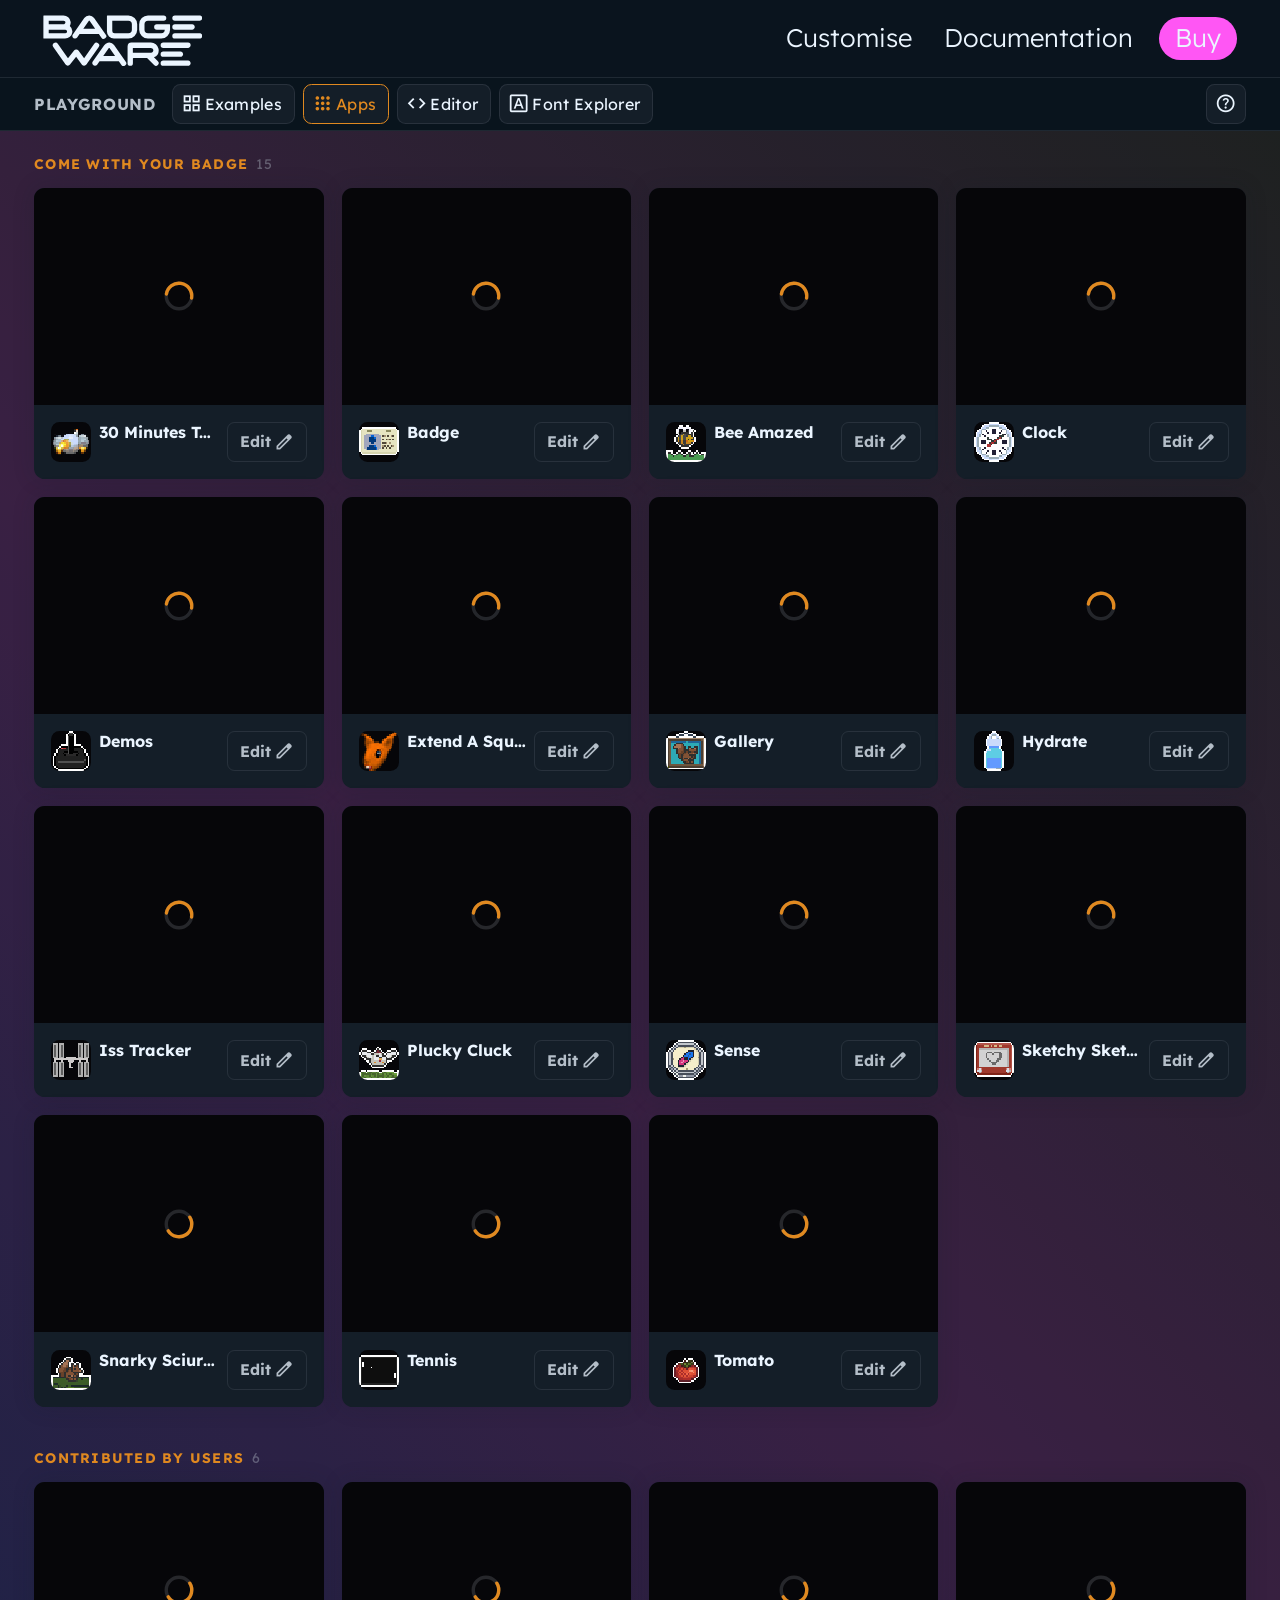
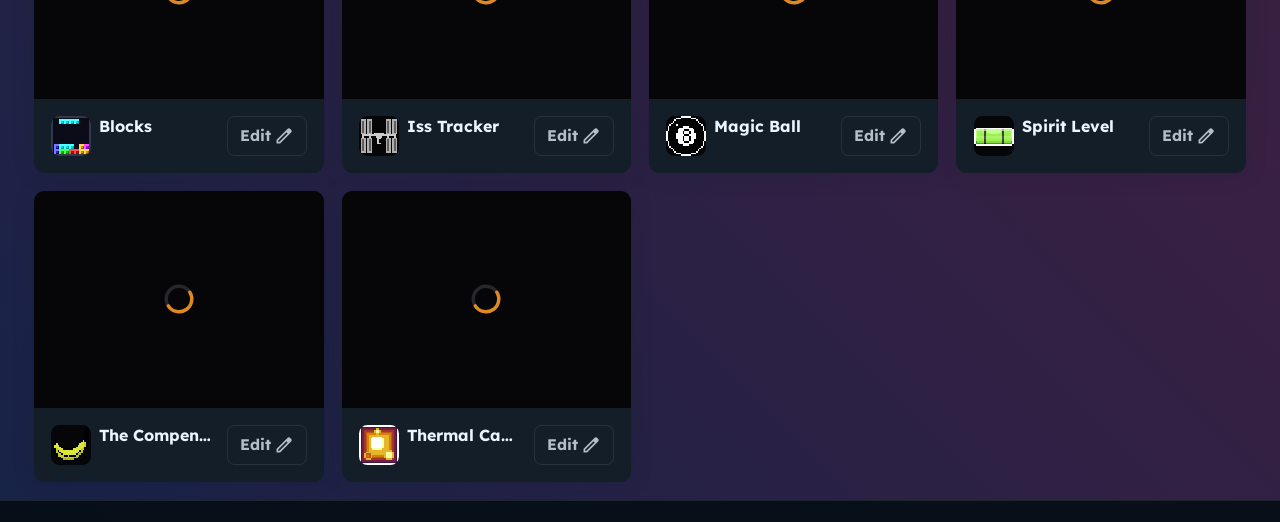
==== apps.html @ 6f02f3f1 "Integrate apps." ====
<!DOCTYPE html>
<html lang="en">
<head>
  <meta charset="utf-8">
  <meta name="viewport" content="width=device-width, initial-scale=1, viewport-fit=cover">
  <meta name="apple-mobile-web-app-capable" content="yes">
  <meta name="mobile-web-app-capable" content="yes">
  <meta name="apple-mobile-web-app-status-bar-style" content="black-translucent">
  <meta name="apple-mobile-web-app-title" content="Badgeware">
  <meta name="theme-color" content="#0a141e">
  <link rel="manifest" href="manifest.json">
  <link rel="icon" type="image/svg+xml" href="icons/favicon.svg">
  <link rel="icon" type="image/png" sizes="32x32" href="icons/favicon-32.png">
  <link rel="icon" type="image/png" sizes="16x16" href="icons/favicon-16.png">
  <link rel="apple-touch-icon" href="icons/icon-180.png">
  <title>Badgeware Apps</title>
  <link rel="preconnect" href="https://fonts.googleapis.com" crossorigin>
  <link rel="preconnect" href="https://fonts.gstatic.com" crossorigin>
  <link rel="stylesheet" href="https://fonts.googleapis.com/css2?family=Lexend:wght@300;400;700&display=swap" crossorigin>
  <link rel="stylesheet" href="https://fonts.googleapis.com/css2?family=Material+Symbols+Outlined:opsz,wght,FILL,GRAD@20..48,400,0..1,0&display=swap" crossorigin>
  <link rel="stylesheet" href="simulator/app.css">

  <!-- Preload the apps-page module graph. The gallery plays each app in its own
       thumbnail via the preview engine, so there's no editor/3D-badge/boot here. -->
  <link rel="modulepreload" href="simulator/util.js">
  <link rel="modulepreload" href="simulator/badgeware.js">
  <link rel="modulepreload" href="simulator/preview.js">
  <link rel="modulepreload" href="simulator/gallery.js">
</head>
<body class="examples-page apps-page">

<!-- Sticky top chrome: brand nav + Playground toolbar stay pinned while the page
     scrolls (same behaviour as the examples + font-explorer pages). -->
<header class="topbar">
<!-- Top brand nav, shared with the editor + examples + font-explorer pages. -->
<nav id="main">
  <div>
    <a href="https://badgewa.re/" style="padding-bottom: 0;">
      <svg xmlns="http://www.w3.org/2000/svg" viewBox="0 0 143.22 45.9">
        <path d="M57.34.78v14.05a6.34 6.34 0 0 0 6.33 6.33h12.89a7.92 7.92 0 0 0 7.91-7.91V8.27A7.92 7.92 0 0 0 76.56.36h-18.8a.42.42 0 0 0-.42.42Zm19.22 4.35a3.15 3.15 0 0 1 3.14 3.14v4.98a3.15 3.15 0 0 1-3.14 3.14H64.23a2.11 2.11 0 0 1-2.11-2.11V5.13h14.45ZM.35 4.7v16.03c0 .08.03.15.06.21 0 .02.02.03.03.04.04.06.1.11.17.14.05.02.11.03.16.03h18.91a6.59 6.59 0 0 0 6.62-5.78 6.36 6.36 0 0 0-2.26-5.51c.63-1.12.91-2.38.79-3.68A6.58 6.58 0 0 0 18.21.34H.78a.42.42 0 0 0-.42.42v3.93Zm4.78 11.69v-3.24h14.82c.53 0 1.03.27 1.34.71.31.44.37.99.17 1.51a1.67 1.67 0 0 1-1.58 1.02H5.13Zm14.94-9.36c-.13.77-.87 1.34-1.72 1.34H5.13V5.13h13.34c.48 0 .93.21 1.24.58.31.37.44.84.36 1.32ZM26.58 19.87a2.38 2.38 0 0 0 4.07.27l2.15-3.07h17.31l2.15 3.07a2.4 2.4 0 1 0 3.91-2.74L45.82 2.62a5.34 5.34 0 0 0-8.81.11L26.74 17.39a2.39 2.39 0 0 0-.16 2.47ZM41 5.37a.56.56 0 0 1 .92 0l4.85 6.93H36.15L41 5.37ZM140.51 5.13h-22.17a2.39 2.39 0 1 1 0-4.78h22.17c1.3 0 2.36 1.06 2.36 2.36v.06c0 1.3-1.06 2.36-2.36 2.36ZM118.34 8.37h15.41c1.3 0 2.36 1.06 2.36 2.41 0 1.3-1.06 2.36-2.36 2.36h-15.41a2.39 2.39 0 1 1 0-4.78ZM118.34 16.39h22.17c1.3 0 2.36 1.06 2.36 2.41 0 1.3-1.06 2.36-2.36 2.36h-22.17a2.39 2.39 0 1 1 0-4.78ZM94.16.35h14.02a2.39 2.39 0 1 1 0 4.78H94.17a3.15 3.15 0 0 0-3.14 3.14v4.98a3.15 3.15 0 0 0 3.14 3.14h11.87a3.15 3.15 0 0 0 3.14-3.14v-.08h-7.12a2.39 2.39 0 1 1 0-4.78h11.46c.23 0 .42.19.42.42v4.42a7.92 7.92 0 0 1-7.91 7.91H94.16a7.92 7.92 0 0 1-7.91-7.91V8.25A7.92 7.92 0 0 1 94.16.34ZM44.47 44.26a2.38 2.38 0 0 0 4.07.27l2.15-3.07H68l2.15 3.07a2.4 2.4 0 1 0 3.91-2.74L63.71 27.01a5.35 5.35 0 0 0-5.58-2.14 5.44 5.44 0 0 0-3.23 2.25L44.63 41.78a2.39 2.39 0 0 0-.16 2.47Zm14.42-14.51c.22-.32.7-.32.91 0l4.85 6.93H54.03l4.85-6.93ZM130.04 29.51h-22.17a2.39 2.39 0 1 1 0-4.78h22.17a2.34 2.34 0 0 1 2.36 2.36v.06c0 1.3-1.06 2.36-2.36 2.36ZM107.87 32.76h15.41c1.3 0 2.36 1.06 2.36 2.42 0 1.3-1.06 2.36-2.36 2.36h-15.41a2.39 2.39 0 1 1 0-4.78ZM107.87 40.77h22.17c1.3 0 2.36 1.06 2.36 2.42 0 1.3-1.06 2.36-2.36 2.36h-22.17a2.39 2.39 0 1 1 0-4.78ZM9.84 25.18a2.44 2.44 0 0 1 3.41.6l9.16 13.08 5.45-7.02a2.43 2.43 0 0 1 3.91.05l5.11 6.99 9.1-13a2.44 2.44 0 1 1 4.01 2.81l-11.06 15.8a2.45 2.45 0 0 1-1.98 1.05h-.03c-.78 0-1.52-.37-1.98-1l-5.22-7.13-5.5 7.08a2.46 2.46 0 0 1-3.95-.1L9.21 28.59a2.44 2.44 0 0 1 .6-3.41ZM75.85 28.21v14.95a2.39 2.39 0 1 0 4.78 0v-4.09c0-.31.25-.56.56-.56h12.12l6.33 6.33a2.38 2.38 0 0 0 3.38 0 2.38 2.38 0 0 0 0-3.38l-3.52-3.52a6.87 6.87 0 0 0 4.1-7.59 7 7 0 0 0-6.99-5.62H79.33a3.48 3.48 0 0 0-3.47 3.47Zm4.76 5.62-.05-3.72c0-.16.06-.31.17-.42a.59.59 0 0 1 .42-.17H96.7c1.02 0 1.9.63 2.15 1.53a2.13 2.13 0 0 1-2.03 2.7c-4.37.01-13.9.04-16.21.09Z"></path>
      </svg>
    </a>

    <a href="https://badgewa.re/customise">Customise</a>
    <a href="https://badgewa.re/docs">Documentation</a>

    <a class="buy" href="https://badgewa.re/buy">Buy</a>
  </div>
</nav>

<div id="toolbar" role="toolbar" aria-label="Playground">
  <span class="toolbar-title">Playground</span>
  <button data-action="gallery" title="Example gallery"><span class="material-symbols-outlined">grid_view</span>Examples</button>
  <button data-action="apps" class="active" title="Apps" aria-current="page"><span class="material-symbols-outlined">apps</span>Apps</button>
  <button data-action="editor" title="Open editor"><span class="material-symbols-outlined">code</span>Editor</button>
  <button data-action="fonts" title="Font Explorer"><span class="material-symbols-outlined">font_download</span>Font Explorer</button>
  <button class="help" data-action="help" title="Help" aria-label="Help"><span class="material-symbols-outlined">help</span></button>
</div>
</header>


<div id="workspace">

  <main id="editor-panel">
    <div id="gallery"></div>
    <div id="help">
      <div class="help-doc">
        <h2>Running the apps</h2>
        <p>These are the apps that ship on the badge, plus community apps contributed by
           other makers. Click a tile (or its play button) to run that app right here in
           its own screen. Hit <b>Edit</b> to open its source in the
           <a href="index.html">editor</a> and tinker. For the Python API and the full
           guides, head to <a href="https://badgewa.re/docs" target="_blank" rel="noopener">badgewa.re/docs</a>.</p>

        <h3>Pressing the badge's buttons</h3>
        <p>While an app is playing, your keyboard becomes the badge:</p>
        <ul class="help-keys">
          <li><span class="k"><kbd>&larr;</kbd></span><span>A</span></li>
          <li><span class="k"><kbd>Space</kbd></span><span>B</span></li>
          <li><span class="k"><kbd>&rarr;</kbd></span><span>C</span></li>
          <li><span class="k"><kbd>&uarr;</kbd> <kbd>&darr;</kbd></span><span>Up / Down</span></li>
          <li><span class="k"><kbd>Esc</kbd></span><span>Home (returns to the launcher)</span></li>
        </ul>

        <h3>On a touchscreen</h3>
        <p>Swipe across the playing tile to work the D-pad, or tap it:</p>
        <ul class="help-keys">
          <li><span class="k">Swipe &larr; / &rarr;</span><span>A / C</span></li>
          <li><span class="k">Swipe &uarr; / &darr;</span><span>Up / Down</span></li>
          <li><span class="k">Tap</span><span>B</span></li>
        </ul>
      </div>
    </div>
    <div id="statusbar"><output id="status"></output></div>
  </main>

</div>

<nav id="mobile-nav" aria-label="View">
  <button data-tab="apps" class="active" title="Apps" aria-label="Apps"><span class="material-symbols-outlined">apps</span></button>
  <button data-tab="code" title="Editor" aria-label="Editor"><span class="material-symbols-outlined">code</span></button>
</nav>

<!-- Apps page entry: builds the gallery (each card plays its app in its own thumbnail). -->
<script type="module" src="simulator/apps.js"></script>
</body>
</html>
---- simulator/app.css ----
:root {
      /* -- Palette ------------------------------------------------------ */
      --bg:          rgb(10, 20, 30);
      --panel:       rgba(20, 30, 40, 1.0);
      --bar-bg:      rgba(6, 14, 22, 0.95);   /* tab bar / status bar / mobile nav chrome */
      --border:      rgba(180, 190, 200, 0.12);
      --white:       rgb(235, 245, 255);
      --faint:       rgb(180, 190, 200);
      --orange:      rgb(224, 137, 32);
      --green:       rgb(32, 224, 70);
      --blue:        rgb(32, 189, 224);
      --pink:        rgb(255, 86, 244);
      --red:         rgb(220, 70, 60);        /* stop / danger controls / error log text */
      --faint-orange:rgba(224, 137, 32, 0.15);
      --faint-green: rgba(32, 224, 70,  0.12);
      --faint-red:   rgba(220, 70, 60,  0.12);
      --faint-white: rgba(235, 245, 255, 0.5);
      --dim:         rgba(180, 190, 200, 0.4);

      /* Hover/focus washes (white over dark) + scrollbar thumb. */
      --hover-faint: rgba(235, 245, 255, 0.03);
      --hover:       rgba(235, 245, 255, 0.05);
      --hover-strong:rgba(235, 245, 255, 0.1);
      --surface-key: rgba(235, 245, 255, 0.08);  /* <kbd> face */
      --scroll-thumb:rgba(180, 190, 200, 0.15);

      /* -- Metrics ------------------------------------------------------ */
      --bar: 40px;   /* height of the chrome bars; square edge of their controls */

      /* Type scale (px->rem conversions live here, not inline). */
      --text-lg:  1.10rem;   /* help heading */
      --text:     0.80rem;   /* body */
      --text-sm:  0.75rem;   /* buttons, tabs, tree rows */
      --text-xs:  0.65rem;   /* captions, status, fine print */
      --text-2xs: 0.60rem;   /* section-title labels */
      --text-3xs: 0.55rem;   /* row badges */

      /* Material Symbols glyph sizes — one set, shared across the UI. */
      --icon-sm: 0.80rem;    /* inline lock glyphs */
      --icon:    1.00rem;    /* control-bar icons (run/stop, gallery stop) */
      --icon-md: 1.10rem;    /* panel-header action icons */
      --icon-lg: 1.20rem;    /* touch targets (nav arrows, mobile bars) */

      /* Material Symbols variable-axis presets (set once, referenced below). */
      --glyph:        'FILL' 0, 'wght' 400, 'GRAD' 0, 'opsz' 24;
      --glyph-filled: 'FILL' 1, 'wght' 400, 'GRAD' 0, 'opsz' 24;
    }
    *, *::before, *::after { box-sizing: border-box; margin: 0; padding: 0; }

    html { font-size: 16pt; }   /* rem base — nudge this to scale the whole UI */

    body {
      background: var(--bg);
      color: var(--white);
      font-family: Lexend, -apple-system, BlinkMacSystemFont, "Segoe UI", sans-serif;
      font-size: var(--text);
      font-weight: 300;
      display: flex;
      flex-direction: column;
      height: 100dvh;        /* live viewport — resizes with the soft keyboard / Safari chrome */
      overflow: hidden;
      /* Keep content out of the notch / status bar / home indicator. dvh handles
         the keyboard resize; these handle the unsafe edges (needs viewport-fit=cover). */
      padding-top: env(safe-area-inset-top);
      padding-bottom: env(safe-area-inset-bottom);
    }

    /* -- Top brand nav (ported from badgewa.re) --------------------------------
       Same markup and look as the brand site: a full-width bar that turns glassy
       once the page scrolls (.scrolling, toggled by the inline script in index.html).
       Kept in normal flow (a flex child of body) rather than position:fixed so it
       sits above the toolbar without overlapping the fixed-height app layout. */
    nav#main {
      flex-shrink: 0;
      z-index: 1000;
      background-color: var(--bg);
      border-bottom: 1px solid var(--border);
      transition: background 1s;
      user-select: none;
    }
    nav#main.scrolling {
      -webkit-backdrop-filter: blur(2rem);
      backdrop-filter: blur(2rem);
      background-color: rgba(235, 245, 255, 0.1);
    }
    nav#main svg { height: 2.4rem; width: auto; display: block; fill: var(--white); }
    nav#main > div {
      font-size: 1.2rem;
      padding: 0.5rem 2rem;
      box-sizing: border-box;
      margin: 0 auto;
      display: grid;
      grid-gap: 0rem;
      grid-template-columns: 1fr auto auto auto;
      align-items: center;
    }
    nav#main a {
      color: var(--white);
      text-decoration: none;
      display: inline-block;
      padding: 0.2rem 0.75rem 0.3rem 0.75rem;
      border-radius: 1rem;
    }
    nav#main a:first-child { padding-left: 0; }
    nav#main a:not(.buy):hover { text-decoration: underline; }
    nav#main a.buy {
      background-color: var(--pink);
      color: var(--white);
      margin-left: 0.5rem;
    }

    /* Material Symbols Outlined (Google): the family + ligature setup come from
       Google's served rule; here we inherit the surrounding size (sized per use
       below) and set the variable axes. FILL 0 = outlined (the default look);
       run/stop override to FILL 1 below since they're primary transport controls. */
    .material-symbols-outlined {
      font-size: inherit;
      line-height: 1;
      vertical-align: middle;
      user-select: none;
      font-variation-settings: var(--glyph);
    }
    /* Run / Stop read as primary actions — keep them solid while the rest stays
       outlined. Targets both the toolbar and the floating mobile bar (and the
       play↔refresh swap) via their data-action, so no per-glyph class is needed. */
    [data-action="run"]  .material-symbols-outlined,
    [data-action="stop"] .material-symbols-outlined { font-variation-settings: var(--glyph-filled); }
    #toolbar button .material-symbols-outlined,
    #toolbar .navbtn .material-symbols-outlined,
    #toolbar .buy .material-symbols-outlined { font-size: var(--icon); }

    /* Playground toolbar: a thin bar beneath the brand nav. Its title sits at the
       left, the view buttons follow, and Help is pushed to the right (margin-auto,
       which needs this flex container to bite). */
    #toolbar {
      display: flex;
      align-items: center;
      gap: 8px;
      flex-shrink: 0;
      padding: 6px 1.6rem;
      background: rgba(10, 20, 30, 0.85);
      border-bottom: 1px solid var(--border);
      user-select: none;
    }
    .toolbar-title {
      font-size: var(--text-sm);
      font-weight: 700;
      letter-spacing: 0.04em;
      text-transform: uppercase;
      color: var(--faint);
      margin-right: 8px;
    }

    /* The Buy link and the font-explorer nav links (.navbtn) share the button shape
       (they're <a>s, hence text-decoration). */
    #toolbar button,
    #toolbar .navbtn,
    #toolbar .buy {
      display: inline-flex;
      align-items: center;
      gap: 3px;
      border: none;
      padding: 4px 12px 4px 8px;
      font-size: var(--text-sm);
      font-family: inherit;
      border-radius: 0.4rem;
      cursor: pointer;
      letter-spacing: 0.02em;
      text-decoration: none;
      transition: filter 0.1s;
      height: var(--bar);

      background: var(--panel);
      color: var(--white);
      font-weight: 400;
      border: 1px solid var(--border);
    }
    #toolbar .help {
      margin-left: auto;
    }
    #toolbar button:hover,  #toolbar .navbtn:hover,  #toolbar .buy:hover  { filter: brightness(1.3); }
    #toolbar button:active, #toolbar .navbtn:active, #toolbar .buy:active { filter: brightness(0.9); }

    #toolbar button.active,
    #toolbar .navbtn.active { border-color: var(--orange); color: var(--orange); }
    #toolbar .navbtn.active { cursor: default; }
    #toolbar .navbtn.active:hover { filter: none; }

    #toolbar button.help {
      position: relative;
      z-index: 6;
      width: var(--bar);
      text-align: center;
    }

    #toolbar .buy { background: var(--pink); color: var(--white) }

    /* -- Main layout ----------------------------------------------- */
    #workspace {
      display: flex;
      flex: 1;
      min-height: 0;
      /* visible so the 3D badge can spill up over the toolbar */
      overflow: visible;
      background: linear-gradient(45deg, rgba(65, 89, 208, 0.3) 0.000%, rgba(200, 79, 192, 0.3) 50.000%, rgba(255, 205, 112, 0.1) 100.000%)
    }

    /* -- Examples page: document-level scroll (like the font explorer) ---------
       The editor keeps its fixed, non-scrolling shell; here the whole page scrolls
       and the brand nav + Playground toolbar (wrapped in .topbar) stay pinned. The
       panels grow to their content (min-height: auto) instead of clipping. Scoped
       to .examples-page and desktop; mobile keeps the tabbed shell below. */
    @media (min-width: 768px) {
      .examples-page { height: auto; min-height: 100dvh; overflow: visible; }
      .examples-page .topbar { position: sticky; top: 0; z-index: 1000; }
      .examples-page #workspace    { min-height: auto; }
      .examples-page #editor-panel { min-height: auto; overflow: visible; }
      .examples-page #gallery      { min-height: auto; overflow: visible; }
    }

    /* -- Editor panel ---------------------------------------------- */
    #editor-panel {
      flex: 1;
      min-width: 0;
      overflow: hidden;
      display: flex;
      flex-direction: column;
    }

    /* -- Tab bar (nav > ul > li; open editor files) ---------------------------
       Structure is conveyed by tags: li = a tab, its first <span> = the name,
       a .material-symbols-outlined <span> = the read-only lock, <button> = close. Only the
       dynamic state (active / dirty / transient) is carried as classes. */
    #tab-bar {
      height: var(--bar);
      display: flex;
      align-items: stretch;
      background: var(--bar-bg);
      border-bottom: 1px solid var(--border);
      flex-shrink: 0;
      overflow: hidden;
    }
    #tab-bar ul {
      flex: 1;
      min-width: 0;
      display: flex;
      align-items: stretch;
      list-style: none;
      overflow-x: auto;
      overflow-y: hidden;
    }
    #tab-bar ul::-webkit-scrollbar { height: 0; }

    /* -- New / Run / Stop controls docked to the right of the tab bar -- */
    #tab-controls {
      display: flex;
      align-items: stretch;
      flex-shrink: 0;
    }
    #stdout button,
    #file-panel button,
    #tab-controls button {
      color: var(--faint-white);
      width: var(--bar);
      display: flex;
      align-items: center;
      justify-content: center;
      background: none;
      border: none;
      border-left: 1px solid var(--border);
      cursor: pointer;
      transition: background 0.12s;
    }

    #stdout button {
      border-color: transparent;
    }

    #stdout button:hover,
    #file-panel button:hover,
    #tab-controls button:hover { color: var(--white); }
    #file-panel .material-symbols-outlined,
    #stdout .material-symbols-outlined,
    #tab-controls .material-symbols-outlined { font-size: var(--icon); }
    #tab-controls [data-action="run"]           { color: var(--green); }
    #tab-controls [data-action="run"]:hover     { background: var(--faint-green); }
    #tab-controls [data-action="run"].reloading { color: var(--orange); }
    #tab-controls [data-action="run"].reloading:hover { background: var(--faint-orange); }
    #tab-controls [data-action="stop"] { color: var(--red); }
    #tab-controls [data-action="stop"]:hover { background: var(--faint-red); }
    #tab-controls [data-action="stop"]:disabled {
      color: var(--dim);
      cursor: default;
    }
    #tab-controls [data-action="stop"]:disabled:hover { background: none; }

    #tab-bar li {
      display: flex;
      align-items: center;
      gap: 5px;
      padding: 0 8px 0 12px;
      font-size: var(--text-sm);
      color: var(--dim);
      cursor: pointer;
      border-right: 1px solid var(--border);
      white-space: nowrap;
      flex-shrink: 0;
      max-width: 180px;
      transition: color 0.1s, background 0.1s;
      user-select: none;
      position: relative;
    }
    #tab-bar li:hover { color: var(--faint); background: var(--hover-faint); }
    #tab-bar li.active {
      color: var(--white);
      background: var(--bg);
      border-bottom: 2px solid var(--orange);
      margin-bottom: -1px;
    }

    /* tab name */
    #tab-bar li > span:first-child { flex: 1; overflow: hidden; text-overflow: ellipsis; }
    #tab-bar li.transient > span:first-child { font-style: italic; }
    /* dot for unsaved scratch tabs */
    #tab-bar li.dirty > span:first-child::after {
      content: '●'; font-size: 0.4375rem; color: var(--orange);
      margin-left: 4px; vertical-align: super;
    }
    /* read-only lock glyph */
    #tab-bar li .material-symbols-outlined { font-size: var(--icon-sm); color: var(--dim); margin-left: 2px; }

    #tab-bar li button {
      background: none; border: none;
      color: inherit; opacity: 0;
      cursor: pointer; font-size: var(--text-2xs);
      line-height: 1; padding: 2px 3px;
      border-radius: 2px; flex-shrink: 0;
    }
    #tab-bar li:hover button { opacity: 0.4; }
    #tab-bar li button:hover { opacity: 1 !important; background: var(--hover-strong); }

    #editor {
      flex: 1;
      min-height: 0;
    }

    /* -- Status bar (foot of the editor panel) --------------------------------
       Run state, save toasts, and read-only/path messages — moved here out of the
       toolbar's top-right (the badge's spill zone). It bookends the tab bar as the
       editor panel's bottom chrome, so it spans just the middle column, not the
       whole window. boot.js still writes the inner #status by id; long paths
       truncate with an ellipsis. (A <footer> is reserved for a future brand footer.) */
    #statusbar {
      flex-shrink: 0;
      display: flex;
      align-items: center;
      min-height: 22px;
      padding: 2px 12px;
      background: var(--bar-bg);
      border-top: 1px solid var(--border);
      font-size: var(--text-xs);
      color: var(--dim);
      user-select: none;
    }
    #status { min-width: 0; overflow: hidden; text-overflow: ellipsis; white-space: nowrap; }

    /* -- Image preview (shown instead of #editor for image tabs) --- */
    #img-preview {
      display: none;
      flex: 1;
      min-height: 0;
      flex-direction: column;
      align-items: center;
      justify-content: center;
      gap: 10px;
      padding: 20px;
      background: rgba(0,0,0,0.25);
    }
    #img-preview img {
      max-width: 100%;
      max-height: calc(100% - 40px);
      object-fit: contain;
      image-rendering: pixelated;
    }
    #img-preview figcaption {
      display: flex;
      gap: 16px;
      font-size: var(--text-xs);
      color: var(--dim);
    }
    /* The dimensions are a <small> (semantic "fine print"); keep them the same
       size as the name for now — drop this rule to visually de-emphasise them. */
    #img-preview figcaption small { font-size: inherit; }

    /* -- Example gallery -----------------------------------------------------
       Lives on its own page now (examples.html), where it fills #editor-panel.
       Hidden by default so a stray #gallery elsewhere stays collapsed; the
       examples page opts it back in. */
    #gallery {
      display: none;
      flex: 1;
      min-height: 0;
      overflow-y: auto;
      padding: 0;
      background: rgba(0, 0, 0, 0.15);
    }
    .examples-page #gallery { display: block; }
    #gallery::-webkit-scrollbar {
      display: none;  /* The page scrolls the grid; hide the chrome scrollbar. */
    }
    /* Section heading before each grid — orange, uppercase, with a dim count.
       Shared by the examples gallery and the font explorer (fonts.html). */
    .section-title {
      padding: 24px 1.6rem 4px;
      color: var(--orange);
      font-size: var(--text-xs);
      font-weight: 700;
      text-transform: uppercase;
      letter-spacing: 0.09em;
      display: flex;
      align-items: center;
      gap: 8px;
    }
    .section-title .count { color: var(--dim); font-weight: 400; }

    .gallery-grid {
      display: grid;
      grid-template-columns: repeat(auto-fill, minmax(260px, 1fr));
      gap: 18px;
      padding: 12px 1.6rem 18px;
    }
    .example {
      display: flex;
      flex-direction: column;
      background: var(--panel);
      border: none;
      border-radius: 0.5rem;
      overflow: hidden;
      box-shadow: 0 0 1rem rgba(20, 30, 40, .2);
    }
    /* The screenshot is a button: click/tap = play the example in place. The still
       and the live canvas are produced by the simulator itself (preview.js): a
       spinner shows centred until the still is captured, then fades in; a big play
       badge overlays the still until a click moves the shared preview canvas in on
       top and plays it live. */
    .example-open {
      display: block; padding: 0; border: none; cursor: pointer;
      position: relative; aspect-ratio: 4 / 3;
      background: rgb(6, 6, 9); border-bottom: none;
    }
    .example-open .still,
    .example-open .preview-canvas {
      position: absolute; inset: 0; width: 100%; height: 100%;
      object-fit: contain; image-rendering: pixelated;
    }
    .example-open .still { opacity: 0; transition: opacity 0.15s; }
    .example.ready .example-open .still { opacity: 1; }
    /* Centred spinner (not stretched full-bleed like the still); hidden once ready. */
    .example-open .spinner {
      position: absolute; left: 50%; top: 50%; transform: translate(-50%, -50%);
      width: 34px; height: 34px; image-rendering: auto;
    }
    .example.ready .example-open .spinner { display: none; }
    /* Live preview canvas: moved into the clicked card by gallery.js, faded in. */
    .example-open .preview-canvas { opacity: 0; transition: opacity 0.12s; }
    .example.previewing .example-open .preview-canvas { opacity: 1; }
    .example-open:focus-visible { outline: 2px solid var(--orange); outline-offset: -2px; }

    /* Big play badge over the still - the "tap to run" affordance. It fades out the
       moment a card starts playing (.playing, set on click before the first frame). */
    .example-open .example-play {
      position: absolute; left: 50%; top: 50%; transform: translate(-50%, -50%);
      display: flex; align-items: center; justify-content: center;
      width: 3.4rem; height: 3.4rem; border-radius: 50%;
      background: rgba(255, 255, 255, 0.1); color: var(--white);
      font-size: 2rem; font-variation-settings: var(--glyph-filled);
      backdrop-filter: blur(8px);
      pointer-events: none; transition: opacity 0.15s, transform 0.15s, color 0.15s;
      opacity: 0;   /* hidden until the still has loaded, so the spinner shows through */
    }
    .example-open:hover .example-play { transform: translate(-50%, -50%) scale(1.08); color: var(--green); transition: opacity 0.2s; }
    /* Reveal the play badge only once the thumbnail is ready; hide it again while playing. */
    .example.ready .example-open .example-play { opacity: 1; }
    .example.playing .example-open .example-play { opacity: 0; }
    /* While live, the thumbnail is a touch gamepad (swipe = D-pad, tap = B), so the
       browser must not treat drags on it as scroll/zoom. Other cards scroll as usual. */
    .example.playing .example-open { touch-action: none; }

    /* Title + description on the left; Edit pinned to their right (click/tap the
       card itself to run). */
    .example-meta { display: flex; align-items: stretch; gap: 8px; padding: 1em; }
    .example-meta figcaption { flex: 1; min-width: 0; }
    .example-meta figcaption b    { display: block; font-size: var(--text-sm); font-weight: 700; color: var(--white); overflow: hidden; text-overflow: ellipsis; white-space: nowrap; }
    .example-meta figcaption span { display: block; font-size: var(--text-xs); color: var(--dim);   overflow: hidden; text-overflow: ellipsis; white-space: nowrap; }
    .example-meta button {
      flex: 0 0 auto; display: inline-flex; align-items: center; justify-content: center; gap: 3px;
      font-family: inherit; font-size: 0.72rem; font-weight: 700; cursor: pointer;
      padding: 4px 12px; border-radius: 0.35rem; border: 1px solid var(--border);
      background: none; color: var(--faint);
      transition: color 0.15s, background 0.15s, border-color 0.15s;
    }
    .example-meta button .material-symbols-outlined { font-size: 0.95rem; }
    .example-meta button:hover { color: var(--white); border-color: var(--faint); }

    /* App cards (apps.html) reuse the example card; the launcher icon sits in the
       meta row beside the name. Badge icons are tiny pixel art, so render them crisp. */
    .app-icon {
      flex: 0 0 auto;
      width: 40px;
      height: 40px;
      border-radius: 0.4rem;
      object-fit: contain;
      image-rendering: pixelated;
      background: rgb(6, 6, 9);
    }

    .gallery-empty { padding: 20px; color: var(--dim); font-size: var(--text); }

    /* ==========================================================================
       Font Explorer (fonts.html). The page reuses the shared chrome above (brand
       nav, Playground toolbar, .section-title, palette); these are the bits unique
       to it — the specimen controls, the font grid/cards, and the detail modal.
       ========================================================================== */

    /* Scroll the whole document with the sticky top chrome, like the examples page,
       but at every width (no tabbed mobile shell here). These win over the mobile
       layout rules by specificity, so they hold on small screens too. */
    .fonts-page { height: auto; min-height: 100dvh; overflow: visible; }
    .fonts-page .topbar { position: sticky; top: 0; z-index: 1000; }
    .fonts-page #toolbar { display: flex; }
    .fonts-page #workspace { display: block; min-height: auto; overflow: visible; }

    /* -- Controls bar (specimen text, size, filter) ------------------ */
    #controls {
      background: var(--bar-bg);
      border-bottom: 1px solid var(--border);
      backdrop-filter: blur(10px);
      padding: 12px 1.6rem;
      display: flex;
      align-items: center;
      gap: 16px;
      flex-wrap: wrap;
    }
    #specimen-input {
      flex: 1;
      min-width: 220px;
      background: var(--panel);
      border: 1px solid var(--border);
      border-radius: 0.5rem;
      color: var(--white);
      font-family: inherit;
      font-size: var(--text);
      padding: 10px 14px;
      transition: border-color 0.15s;
    }
    #specimen-input:focus { outline: none; border-color: var(--orange); }
    #specimen-input::placeholder { color: var(--dim); }
    .control-group {
      display: flex;
      align-items: center;
      gap: 8px;
      color: var(--faint);
      font-size: var(--text-sm);
      white-space: nowrap;
    }
    .control-group input[type="range"] { accent-color: var(--orange); width: 120px; cursor: pointer; }
    .control-group .val { color: var(--white); min-width: 3.2em; text-align: right; font-variant-numeric: tabular-nums; }
    #filter-tabs { display: flex; gap: 4px; }
    #filter-tabs button {
      background: var(--panel);
      color: var(--faint);
      border: 1px solid var(--border);
      border-radius: 0.4rem;
      font-family: inherit;
      font-size: var(--text-sm);
      padding: 6px 12px;
      cursor: pointer;
      transition: color 0.15s, border-color 0.15s;
    }
    #filter-tabs button:hover { color: var(--white); }
    #filter-tabs button.active { color: var(--orange); border-color: var(--orange); }

    /* -- Font grid + cards ------------------------------------------- */
    .font-grid {
      display: grid;
      grid-template-columns: repeat(auto-fill, minmax(340px, 1fr));
      gap: 18px;
      padding: 12px 1.6rem 18px;
    }
    .font-card {
      display: flex;
      flex-direction: column;
      background: var(--panel);
      border: 1px solid var(--border);
      border-radius: 0.5rem;
      overflow: hidden;
      box-shadow: 0 0 1rem rgba(20, 30, 40, .2);
      transition: border-color 0.15s, transform 0.15s;
      cursor: pointer;
    }
    .font-card:hover { border-color: var(--faint); transform: translateY(-2px); }
    .font-card .specimen {
      background: rgb(6, 10, 16);
      min-height: 120px;
      display: flex;
      align-items: center;
      justify-content: flex-start;
      overflow: hidden;
      padding: 14px 18px;
    }
    .font-card .specimen canvas { display: block; max-width: 100%; height: auto; }
    .font-card .specimen.pixel canvas { image-rendering: pixelated; }
    .font-card .meta {
      display: flex;
      align-items: center;
      gap: 10px;
      padding: 12px 16px;
      border-top: 1px solid var(--border);
    }
    .font-card .meta .name-block { flex: 1; min-width: 0; }
    .font-card .meta .name {
      display: block;
      font-size: var(--text-sm);
      font-weight: 700;
      color: var(--white);
      overflow: hidden;
      text-overflow: ellipsis;
      white-space: nowrap;
    }
    .font-card .meta .dims { display: block; font-size: var(--text-xs); color: var(--dim); margin-top: 2px; }

    /* Type badge (vector / pixel) — shared by the card meta + modal header. */
    .font-card .badge,
    #modal-header .badge {
      flex: 0 0 auto;
      font-size: var(--text-2xs);
      font-weight: 700;
      text-transform: uppercase;
      letter-spacing: 0.06em;
      padding: 3px 8px;
      border-radius: 0.35rem;
      border: 1px solid var(--border);
    }
    .font-card .badge.vector,
    #modal-header .badge.vector { color: var(--blue); border-color: rgba(32, 189, 224, 0.4); }
    .font-card .badge.pixel,
    #modal-header .badge.pixel  { color: var(--green); border-color: rgba(32, 224, 70, 0.4); }

    /* -- Detail modal ------------------------------------------------- */
    #modal-backdrop {
      position: fixed;
      inset: 0;
      background: rgba(4, 8, 12, 0.7);
      backdrop-filter: blur(4px);
      z-index: 1100;   /* above the sticky .topbar (z-index 1000) */
      display: none;
      align-items: flex-start;
      justify-content: center;
      padding: 40px 20px;
      overflow-y: auto;
    }
    #modal-backdrop.open { display: flex; }
    #modal {
      background: var(--panel);
      border: 1px solid var(--border);
      border-radius: 0.6rem;
      width: 100%;
      max-width: 780px;
      box-shadow: 0 10px 40px rgba(0, 0, 0, 0.5);
      overflow: hidden;
    }
    #modal-header {
      display: flex;
      align-items: center;
      gap: 12px;
      padding: 18px 22px;
      border-bottom: 1px solid var(--border);
    }
    #modal-header .name { flex: 1; font-size: var(--text-lg); font-weight: 700; }
    #modal-header .close {
      background: none; border: none; color: var(--faint); cursor: pointer;
      font-size: var(--icon-lg); display: inline-flex; padding: 4px; border-radius: 0.35rem;
      transition: color 0.15s, background 0.15s;
    }
    #modal-header .close:hover { color: var(--white); background: var(--hover); }
    #modal-body { padding: 22px; }
    #modal-specimen {
      background: rgb(6, 10, 16);
      border: 1px solid var(--border);
      border-radius: 0.5rem;
      padding: 20px;
      overflow: auto;
      margin-bottom: 18px;
    }
    #modal-specimen canvas { display: block; }
    #modal-specimen.pixel canvas { image-rendering: pixelated; }
    #modal .dims-row {
      display: flex;
      flex-wrap: wrap;
      gap: 8px 20px;
      color: var(--faint);
      font-size: var(--text-sm);
      margin-bottom: 20px;
    }
    #modal .dims-row b { color: var(--white); font-weight: 500; }
    .modal-section-title {
      color: var(--orange);
      font-size: var(--text-xs);
      font-weight: 700;
      text-transform: uppercase;
      letter-spacing: 0.07em;
      margin: 20px 0 8px;
    }
    .code-block {
      position: relative;
      background: rgb(6, 10, 16);
      border: 1px solid var(--border);
      border-radius: 0.5rem;
      padding: 14px 16px;
      overflow: hidden;
    }
    .code-block pre {
      font-family: "SF Mono", ui-monospace, Menlo, Consolas, monospace;
      font-size: var(--text-sm);
      color: var(--white);
      line-height: 1.5;
      white-space: pre-wrap;
      overflow-wrap: anywhere;
      padding-right: 4.5rem;   /* keep wrapped text clear of the overlaid Copy button */
    }
    .code-block .tok-comment { color: var(--dim); }
    .code-block .tok-str { color: var(--green); }
    .code-block .tok-fn { color: var(--blue); }
    .code-block .copy-btn {
      position: absolute;
      top: 8px;
      right: 8px;
      background: var(--panel);
      border: 1px solid var(--border);
      color: var(--faint);
      border-radius: 0.35rem;
      font-family: inherit;
      font-size: var(--text-xs);
      padding: 4px 10px;
      cursor: pointer;
      display: inline-flex;
      align-items: center;
      gap: 4px;
      transition: color 0.15s, border-color 0.15s;
    }
    .code-block .copy-btn:hover { color: var(--white); border-color: var(--faint); }
    .code-block .copy-btn .material-symbols-outlined { font-size: 0.9rem; }
    .modal-actions { display: flex; gap: 10px; margin-top: 6px; }
    .btn {
      display: inline-flex;
      align-items: center;
      gap: 6px;
      font-family: inherit;
      font-size: var(--text-sm);
      font-weight: 400;
      padding: 9px 16px;
      border-radius: 0.4rem;
      border: 1px solid var(--border);
      background: var(--panel);
      color: var(--white);
      cursor: pointer;
      text-decoration: none;
      transition: filter 0.1s, border-color 0.15s;
    }
    .btn:hover { filter: brightness(1.2); }
    .btn .material-symbols-outlined { font-size: var(--icon); }
    .btn.primary { background: var(--orange); border-color: var(--orange); color: rgb(20, 14, 4); font-weight: 500; }
    #loading { padding: 60px 20px; text-align: center; color: var(--dim); font-size: var(--text); }

    /* Font Explorer on small screens: keep the Playground toolbar (it's the only
       nav here) but drop its title + button labels, and stack the grid. */
    @media (max-width: 767px) {
      .fonts-page .toolbar-title { display: none; }
      .fonts-page #toolbar .navbtn .label { display: none; }
      #controls { padding: 10px 1rem; }
      .fonts-page .section-title { padding-left: 1rem; padding-right: 1rem; }
      .font-grid { grid-template-columns: 1fr; padding-left: 1rem; padding-right: 1rem; }
      .control-group input[type="range"] { width: 90px; }
    }

    /* -- Help view (toggled by the toolbar ?, sits where #editor does) -------- */
    #help {
      display: none;
      flex: 1;
      min-height: 0;
      overflow-y: auto;
      padding: 22px;
      background: rgba(0, 0, 0, 0.15);
    }
    .help-doc {
      max-width: 600px;
      margin: 0 auto;
      color: var(--faint);
      font-size: var(--text);
      line-height: 1.5;
    }
    .help-doc h2 { color: var(--white); font-size: var(--text-lg); font-weight: 700; margin-bottom: 6px; }
    /* Doc subheading: same uppercase label treatment as the section titles, but
       inline (not a chrome bar) and accented orange. */
    .help-doc h3 {
      color: var(--orange);
      font-size: var(--text-xs);
      font-weight: 700;
      text-transform: uppercase;
      letter-spacing: 0.07em;
      margin: 22px 0 8px;
    }
    .help-doc p { margin-bottom: 10px; }
    .help-doc a { color: var(--blue); }
    .help-doc b { color: var(--white); font-weight: 500; }
    .help-keys { list-style: none; display: flex; flex-direction: column; gap: 7px; margin-bottom: 4px; }
    .help-keys li { display: flex; gap: 14px; }
    .help-keys .k { flex: 0 0 150px; color: var(--white); }
    .help-doc kbd {
      font-family: inherit;
      font-size: var(--text-xs);
      background: var(--surface-key);
      border: 1px solid var(--border);
      border-bottom-width: 2px;
      border-radius: 4px;
      padding: 1px 5px;
      color: var(--white);
    }

    /* -- Drag handles (panel & section resizers) -----------------------------
       Identified by the same data-attributes resize.js reads, so no marker class
       is needed. data-drag-orientation sets the axis; .dragging is toggled while
       a drag is in progress. */
    [data-drag-target] {
      flex-shrink: 0;
      background: var(--border);
      position: relative;
      z-index: 7;                 /* lift the handle (+ its toggle tab) above the panels */
      transition: background 0.15s;
    }
    /* Widen the pointer hit area without changing the visible 4px strip. */
    [data-drag-target]::after { content: ''; position: absolute; }
    [data-drag-target]:hover,
    [data-drag-target].dragging { background: var(--orange); }

    [data-drag-orientation="vertical"]        { width: 4px;  cursor: col-resize; }   /* dragged left/right */
    [data-drag-orientation="vertical"]::after { inset: 0 -4px; }

    [data-drag-orientation="horizontal"]        { height: 4px; cursor: row-resize; } /* dragged up/down */
    [data-drag-orientation="horizontal"]::after { inset: -4px 0; }

    /* -- Panel toggle (double-click a vertical handle) -----------------------
       Each vertical handle wears a chevron tab and doubles as a show/hide toggle
       for its panel. resize.js tags the handle with .panel-before / .panel-after
       (which side the panel sits) and .collapsed (current state); the chevron
       points toward the panel when open, away when hidden. */
    [data-drag-orientation="vertical"]::before {
      content: "";
      font-family: 'Material Symbols Outlined';
      font-variation-settings: var(--glyph);
      font-size: var(--icon-md);
      line-height: 1;
      color: var(--faint);
      position: absolute;
      top: 50%; left: 50%;
      transform: translate(0, -50%);
      width: calc(var(--bar) / 2); height: var(--bar);
      display: flex; align-items: center; justify-content: center;
      background: var(--bar-bg);
      border: 1px solid var(--border);
      border-radius: 5px;
      transition: background 0.15s;
    }
    [data-drag-orientation="vertical"]:hover::before { color: var(--white); background: var(--orange); }
    /* Chevron glyphs (Material Symbols codepoints): ‹ = e5cb, › = e5cc. */
    [data-drag-orientation="vertical"].panel-before::before           { 
      border-radius: 0 5px 5px 0;
      left: 100%;
      content: "\e5cb"; }  /* collapse the left panel */
    [data-drag-orientation="vertical"].panel-before.collapsed::before { content: "\e5cc"; }  /* re-open it */
    [data-drag-orientation="vertical"].panel-after::before            { 
      transform: translate(-100%, -50%);
      border-radius: 5px 0 0 5px;
      left: 0;
      content: "\e5cc"; }  /* collapse the right panel */
    [data-drag-orientation="vertical"].panel-after.collapsed::before  { content: "\e5cb"; }  /* re-open it */

    /* Collapsed panel: zero width, content + border hidden. .animating carries the
       slide and is only present while toggling, so a plain drag stays instant.
       Desktop-only — the mobile layout owns the panel widths (full-width tabs). */
    @media (min-width: 768px) {
      #file-panel.panel-collapsed, #side-panel.panel-collapsed {
        width: 0 !important; min-width: 0; overflow: hidden; border-width: 0;
      }
      #file-panel.animating, #side-panel.animating { transition: width 0.28s ease; overflow: hidden; }
    }

    /* While a drag is in progress (resize.js sets this on <html>): force one
       resize cursor everywhere and suppress text selection. Pointer capture keeps
       the events flowing to the handle, so no overlay element is needed. */
    .dragging-col, .dragging-col *,
    .dragging-row, .dragging-row * { user-select: none; }
    .dragging-col, .dragging-col * { cursor: col-resize !important; }
    .dragging-row, .dragging-row * { cursor: row-resize !important; }

    /* -- Side panel ------------------------------------------------ */
    #side-panel {
      width: 547px;
      flex-shrink: 0;
      border-left: 1px solid var(--border);
      display: flex;
      flex-direction: column;
      background: var(--panel);
      /* visible so the 3D badge can spill out top and bottom */
      overflow: visible;
    }

    /* -- Simulator ------------------------------------------------- */
    #simulator {
      padding: 0 12px;
      flex-shrink: 0;
      display: flex;
      flex-direction: column;
      /* lifted above the toolbar and OUTPUT box so the spilled badge sits on top */
      position: relative;
      z-index: 5;
      overflow: visible;
    }

    #badge-3d-wrap {
      flex: 1;
      min-width: 0;
      aspect-ratio: 4 / 3;
      background: transparent;
      position: relative;
      overflow: visible;
      /* Spill past the container: up over the toolbar, and down over the OUTPUT
         title by exactly that title bar's height, so the badge overlaps it fully
         whatever the title's font/icon size is. boot.js measures #stdout h2 and
         mirrors its height into --badge-spill; the fallback covers first paint / no-JS. */
      margin-top: -7%;
      margin-bottom: calc(var(--badge-spill, 40px) * -1);
      transition: margin 0.25s ease;
    }
    /* When the screen is zoomed in, pull the badge back inside its container so
       the framed screen never overlaps the toolbar or the OUTPUT box. */
    #simulator.screen-zoomed #badge-3d-wrap {
      margin-top: 10px;
      margin-bottom: 5px;
    }

    #badge-3d-wrap > canvas {
      display: block;
      width: 100% !important;
      height: 100% !important;
      outline: none;
    }

    /* -- 3D badge spin buttons (180° steps) ------------------------ */
    /* Container spans the view but ignores pointer events, so only the two
       edge buttons are clickable and the badge stays raycastable between them. */
    #simulator nav {
      position: absolute;
      left: 0;
      right: 0;
      top: 50%;
      transform: translateY(-50%);
      display: flex;
      justify-content: space-between;
      padding: 0 10px;
      pointer-events: none;
      z-index: 6;
      transition: opacity 0.45s ease;
    }

    #simulator nav button {
      pointer-events: auto;
      width: 28px;
      height: 28px;
      display: flex;
      align-items: center;
      justify-content: center;
      background: rgba(10, 20, 30, 0.6);
      border: 1px solid var(--border);
      border-radius: 25%;
      color: var(--faint);
      font-family: inherit;
      font-size: 1rem;
      line-height: 1;
      cursor: pointer;
      transition: color 0.15s, background 0.15s;
    }
    #simulator nav button:hover {
      color: var(--white);
      background: rgba(10, 20, 30, 0.85);
    }
    #simulator nav button .material-symbols-outlined { font-size: var(--icon-lg); }

    #simulator.screen-zoomed nav {
        opacity: 0;
    }

    /* -- Output (#stdout is the whole view: title bar + scrolling log) ------- */
    #stdout {
      flex: 1;
      overflow: hidden;
      display: flex;
      flex-direction: column;
    }

    #stdout > div {   /* the scrolling log */
      flex: 1;
      overflow-y: auto;
      padding: 8px 12px;
      font-family: Consolas, Monaco, "Andale Mono", "Ubuntu Mono", monospace;
      font-size: var(--text-xs);
      line-height: 1.6;
      color: var(--green);
      white-space: pre-wrap;
      word-break: break-all;
      background: rgba(0, 0, 0, 0.2);
    }

    #stdout > div::-webkit-scrollbar       { width: 6px; }
    #stdout > div::-webkit-scrollbar-track { background: transparent; }
    #stdout > div::-webkit-scrollbar-thumb { background: var(--scroll-thumb); border-radius: 3px; }

    .out-dim   { color: var(--dim); }
    .out-error { color: var(--red); }

    /* -- File panel ------------------------------------------------ */
    #file-panel {
      width: 200px;
      flex-shrink: 0;
      border-right: 1px solid var(--border);
      background: rgba(10, 20, 30, 0.5);
      display: flex;
      flex-direction: column;
      overflow: hidden;
    }

    /* Section title bar: the one authoritative chrome-header look, shared by the
       file-explorer sections and the output panel. Both are full-height (var(--bar))
       bars; only padding/justification differs per panel below. (The gallery + font
       explorer use the taller .section-title look instead.) */
    #file-panel h2,
    #stdout h2 {
      font-size: var(--text-2xs);
      font-weight: 400;
      color: var(--dim);
      text-transform: uppercase;
      letter-spacing: 0.1em;
      border-bottom: 1px solid var(--border);
      display: flex;
      align-items: stretch;
      flex-shrink: 0;
      min-height: var(--bar);   /* lines the headings up across panels + mobile */
    }
    #file-panel h2 > span:first-child,
    #stdout h2 > span:first-child { padding: 0 0 0 10px; align-content: center; }
    #file-panel h2 { gap: 2px; }
    #file-panel h2 > span:first-child,
    #stdout h2 > span:first-child { flex: 1; }     /* title text pushes controls right */

    #stdout h2 button {
      z-index: 6;
    }

    /* -- User section (resizable) ---------------------------------- */
    #fp-user {
      flex-shrink: 0;
      height: 220px;        /* default; drag handle overrides via inline style */
      min-height: 40px;
      display: flex;
      flex-direction: column;
      overflow: hidden;
    }

    #fp-user-list {
      flex: 1;
      min-height: 0;
      overflow-y: auto;
    }

    .fp-empty {
      padding: 8px 10px;
      font-size: var(--text-xs);
      color: var(--dim);
      font-style: italic;
    }

    /* -- System section (fills remaining space) -------------------- */
    #fp-sys {
      flex: 1;
      overflow: hidden;
      display: flex;
      flex-direction: column;
      min-height: 60px;
    }

    /* Padlock icon, not a button but should be the same width */
    #fp-sys h2 span:last-child {
      width: var(--bar);
      text-align: center;
      align-content: center;;
    }

    #fp-sys-tree {
      flex: 1;
      overflow-y: auto;
      overflow-x: hidden;
    }

    #fp-sys-tree .row-badge, #fp-user .row-action span {
      font-size: var(--icon-sm);
      width: var(--bar);
      text-align: center;
    }

    #fp-user-list::-webkit-scrollbar,
    #fp-sys-tree::-webkit-scrollbar { width: 4px; }
    #fp-user-list::-webkit-scrollbar-track,
    #fp-sys-tree::-webkit-scrollbar-track { background: transparent; }
    #fp-user-list::-webkit-scrollbar-thumb,
    #fp-sys-tree::-webkit-scrollbar-thumb { background: var(--scroll-thumb); border-radius: 2px; }

    /* -- Context menu ---------------------------------------------- */
    #file-ctx-menu {
      display: none;
      position: fixed;
      z-index: 10000;
      background: rgb(15, 25, 35);
      border: 1px solid var(--border);
      border-radius: 5px;
      padding: 3px 0;
      min-width: 145px;
      box-shadow: 0 4px 18px rgba(0,0,0,0.55);
    }

    #file-ctx-menu button {
      display: block;
      width: 100%;
      text-align: left;
      background: none;
      border: none;
      font-family: inherit;
      padding: 5px 14px;
      font-size: var(--text-sm);
      color: var(--faint);
      cursor: pointer;
      user-select: none;
    }
    #file-ctx-menu button:hover { background: var(--hover); color: var(--white); }
    #file-ctx-menu button[data-action="delete"] { color: rgba(240,141,73,0.8); }
    #file-ctx-menu button[data-action="delete"]:hover { color: rgba(240,141,73,1); background: rgba(240,141,73,0.07); }
    #file-ctx-menu hr { border: none; height: 1px; background: var(--border); margin: 3px 0; }

    /* -- Tree rows ------------------------------------------------- */
    .tree-row {
      display: flex;
      align-items: center;
      padding: 0;
      font-size: var(--text-sm);
      color: var(--faint);
      cursor: pointer;
      gap: 4px;
      white-space: nowrap;
      overflow: hidden;
      user-select: none;
    }
    .tree-row > span:first-child {
      padding: 2px 8px;
    }
    .tree-row:hover { background: var(--hover); color: var(--white); }
    .tree-row.active { background: var(--faint-orange); color: var(--orange); }
    /* Keyboard focus — file rows and directory summaries are both tab stops. */
    .tree-row:focus-visible,
    details.tree-dir > summary:focus-visible {
      outline: 1px solid var(--orange);
      outline-offset: -1px;
    }

    .tree-row .row-name {
      flex: 1;
      overflow: hidden;
      text-overflow: ellipsis;
    }
    /* A file with an open tab reads bolder; a transient (preview) tab is italic.
       These compose with .active's highlight — an active open file is both. */
    .tree-row.open .row-name      { font-weight: 400; }
    .tree-row.transient .row-name { font-style: italic; }

    .tree-row .row-badge {
      font-size: var(--text-3xs);
      color: var(--dim);
      flex-shrink: 0;
    }

    .row-actions { display: none; gap: 1px; flex-shrink: 0; }
    /* Mouse-only affordance; keyboard deletes a focused row with Delete/Backspace. */
    .tree-row:hover .row-actions { display: flex; }

    .row-action {
      background: none;
      border: none;
      color: inherit;
      opacity: 0.6;
      cursor: pointer;
      font-size: var(--text-xs);
      padding: 0 2px;
      line-height: 1;
    }
    .row-action:hover { opacity: 1; }
    .row-action[data-action="delete"]:hover { color: rgba(240,141,73,1); }

    /* Lock badge (system files + the "System" header) sized for the Material glyph. */
    .row-badge.material-symbols-outlined { font-size: var(--icon-sm); }

    /* -- Collapsible system directories --------------------------- */
    details.tree-dir > summary {
      list-style: none;
      display: flex;
      align-items: center;
      gap: 4px;
      padding: 2px 8px;
      font-size: var(--text-sm);
      color: var(--faint);
      cursor: pointer;
      user-select: none;
      white-space: nowrap;
    }
    details.tree-dir > summary::-webkit-details-marker { display: none; }
    details.tree-dir > summary:hover { background: var(--hover); color: var(--white); }

    .dir-arrow {
      font-size: 1rem;
      color: var(--dim);
      flex-shrink: 0;
      transition: transform 0.12s;
      display: inline-block;
    }
    details.tree-dir[open] > summary .dir-arrow { transform: rotate(90deg); }

    #fp-user-list ul, #fp-sys-tree ul { list-style: none; }   /* tree = nested lists */
    .dir-children { padding-left: 10px; }                     /* indent each level */

    /* -- Mobile-only chrome (hidden on desktop) ------------------- */
    #mobile-nav, #mobile-run { display: none; }

    /* -- Mobile layout --------------------------------------------- */
    @media (max-width: 767px) {

      /* No way to turn this off in monaco editor and I have to press and hold to keep the keyboard open!? */
      .monaco-editor .iPadShowKeyboard {
          display: none !important;
      }

      /* Drop the desktop toolbar + status bar; run/stop float on the badge, and
         run feedback lives in the Output tab. Tab controls duplicate mobile-run. */
      #toolbar { display: none; }
      #statusbar { display: none; }
      #tab-controls { display: none; }

      /* Brand nav shrinks to match badgewa.re's small-screen bar. */
      nav#main svg { height: 1.8rem; }
      nav#main > div { padding: 0.5rem 0.5rem; }

      /* Tabs move to the TOP — mobile Safari overlays the bottom edge. */
      #mobile-nav { order: -2; }

      /* Main: stack vertically */
      #workspace { flex-direction: column; overflow: hidden; }

      /* Badge strip: always visible at the top of the content. */
      #side-panel {
        order: -1;
        width: 100% !important;
        flex-shrink: 0;
        border-left: none;
        overflow: visible;  /* keep 3D canvas visible */
      }
      /* This border wrangling is a hack for the fact stdout is *in* the side panel */
      #side-panel, #gallery, #editor-panel, #file-panel {
        border-bottom: 1px solid var(--border);
      }
      #stdout {
        border-top: 1px solid var(--border);
      }
      #badge-3d-wrap { margin-top: 0 !important; margin-bottom: 0 !important; transition: none; }

      /* Floating run/stop in the badge's top-right (#simulator is positioned). */
      #mobile-run {
        display: flex;
        gap: 6px;
        position: absolute;
        top: 6px; right: 6px;
        z-index: 8;
      }
      #mobile-run button {
        width: 2.2rem; height: 2.2rem;
        display: flex; align-items: center; justify-content: center;
        border: none; border-radius: 0.5rem; cursor: pointer;
        background: rgba(10, 20, 30, 0.55); color: var(--green);
        box-shadow: 0 2px 8px rgba(0, 0, 0, 0.4);
        backdrop-filter: blur(6px);
      }
      #mobile-run button .material-symbols-outlined { font-size: var(--icon-lg); }
      #mobile-run button[data-action="run"].reloading { color: var(--orange); }
      #mobile-run button[data-action="stop"] { color: var(--red); }
      #mobile-run button:disabled { color: var(--dim); box-shadow: none; }

      /* stdout hidden unless Output tab; the tab is its title, so drop the header. */
      #stdout { display: none; }
      #stdout h2 { display: none; }

      /* File panel: full-width, User + System side by side. */
      #file-panel {
        display: none;
        flex-direction: row;
        width: 100% !important;
        flex: 1;
        min-height: 0;
        border-right: none;
      }
      #fp-user, #fp-sys { flex: 1; height: auto !important; min-height: 0; }
      #fp-user { border-right: 1px solid var(--border); }

      /* Editor panel (also hosts the gallery): full-width */
      #editor-panel { display: none; width: 100%; flex: 1; min-height: 0; }

      /* Hide every resize handle (panel widths + the user/system split). */
      [data-drag-target] { display: none; }

      /* -- Per-tab visibility ------------------------------------ */
      body[data-mobile-tab="files"]   #file-panel   { display: flex; }
      body[data-mobile-tab="gallery"] #editor-panel,
      body[data-mobile-tab="code"]    #editor-panel { display: flex; }
      body[data-mobile-tab="output"]  #side-panel   { flex: 1; overflow: hidden; }
      body[data-mobile-tab="output"]  #stdout       { display: flex; }

      /* -- Mobile nav (icon tabs, at the top) -------------------- */
      #mobile-nav {
        display: flex;
        flex-shrink: 0;
        background: var(--bar-bg);
        border-bottom: 1px solid var(--border);
        backdrop-filter: blur(1rem);
        /* The notch/status-bar inset is handled once on <body> (padding-top:
           env(safe-area-inset-top)), which pushes this whole column — nav
           included — clear of the unsafe area. No per-nav inset needed. */
      }
      #mobile-nav button {
        flex: 1;
        display: flex; align-items: center; justify-content: center;
        padding: 9px 0;
        background: none; border: none; border-bottom: 2px solid transparent;
        color: var(--dim); cursor: pointer;
        touch-action: manipulation; transition: color 0.15s; user-select: none;
      }
      #mobile-nav button .material-symbols-outlined { font-size: var(--icon-lg); }
      #mobile-nav button.active { color: var(--orange); border-bottom-color: var(--orange); }
    }
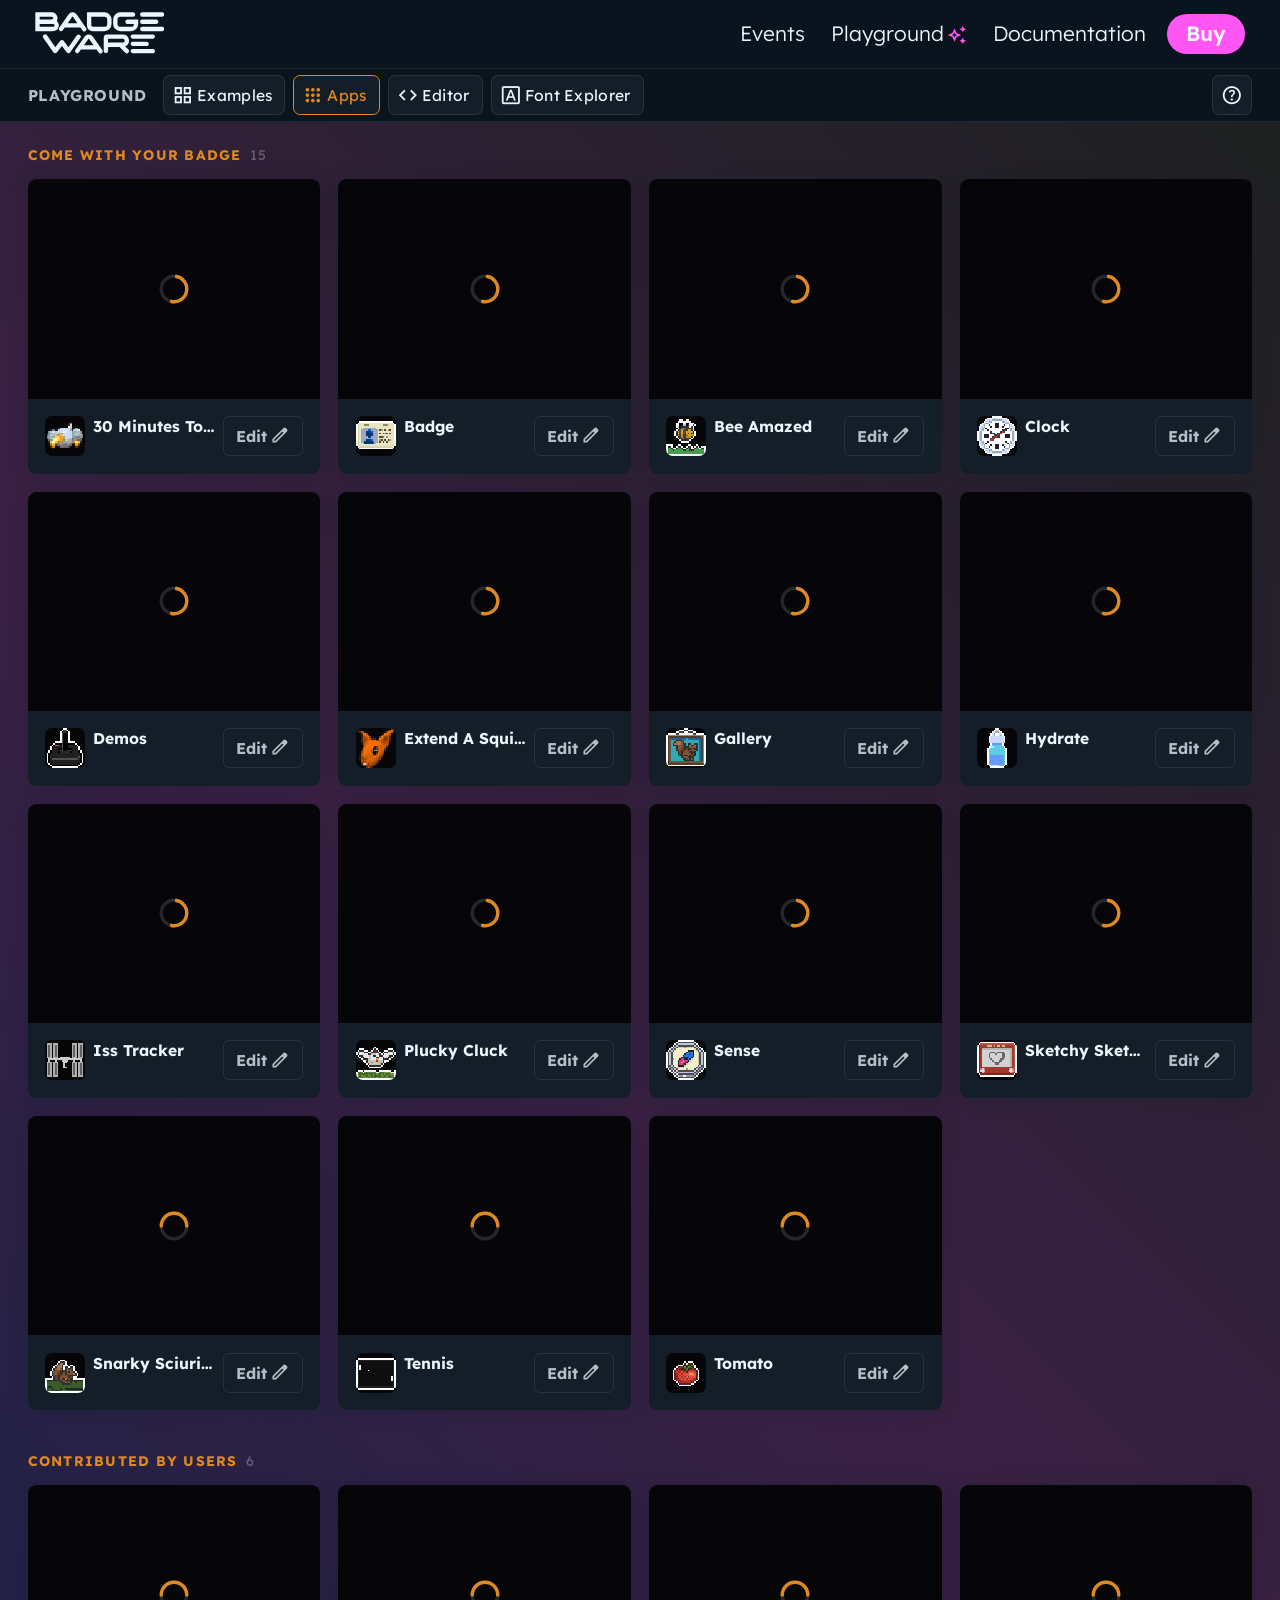
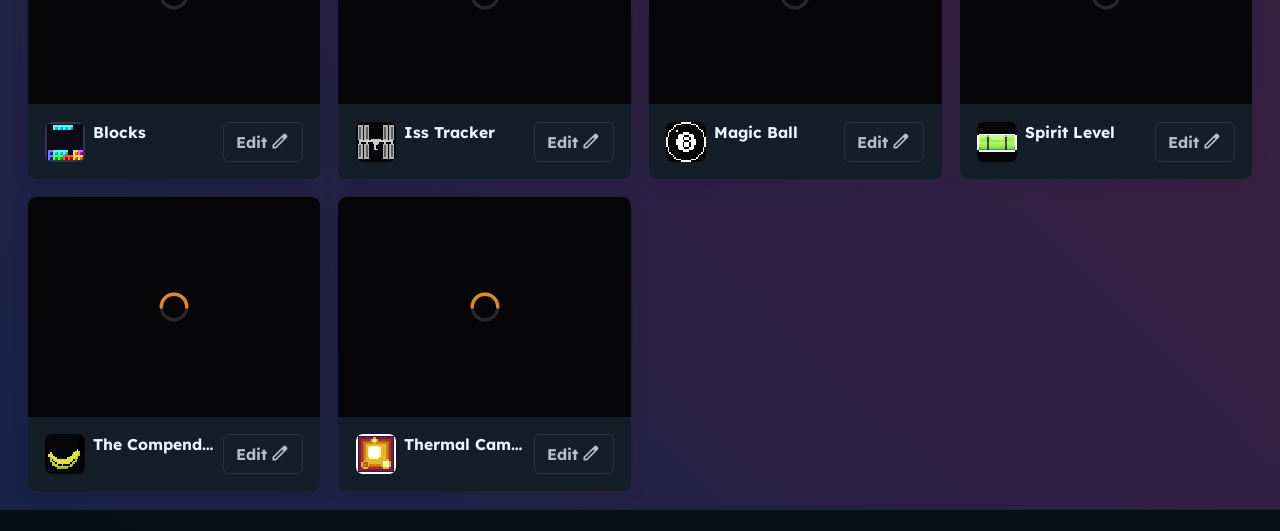
==== commit d28068a8: "brand: Bring in-line with updated badgewa.re." ====
--- a/apps.html
+++ b/apps.html
@@ -41,7 +41,8 @@
       </svg>
     </a>
 
-    <a href="https://badgewa.re/customise">Customise</a>
+    <a href="https://badgewa.re/customise">Events</a>
+    <a href="https://try.badgewa.re">Playground<span class="material-symbols-outlined nav-new">auto_awesome</span></a>
     <a href="https://badgewa.re/docs">Documentation</a>
 
     <a class="buy" href="https://badgewa.re/buy">Buy</a>
--- a/simulator/app.css
+++ b/simulator/app.css
@@ -27,19 +27,20 @@
       /* -- Metrics ------------------------------------------------------ */
       --bar: 40px;   /* height of the chrome bars; square edge of their controls */
 
-      /* Type scale (px->rem conversions live here, not inline). */
-      --text-lg:  1.10rem;   /* help heading */
-      --text:     0.80rem;   /* body */
-      --text-sm:  0.75rem;   /* buttons, tabs, tree rows */
-      --text-xs:  0.65rem;   /* captions, status, fine print */
-      --text-2xs: 0.60rem;   /* section-title labels */
-      --text-3xs: 0.55rem;   /* row badges */
+      /* Type scale. Rem base is 13pt (in line with the brand nav); the old
+         16pt-base values scaled by 16/13, snapped to tidy 0.05 steps. */
+      --text-lg:  1.35rem;   /* help heading */
+      --text:     1rem;      /* body */
+      --text-sm:  0.9rem;    /* buttons, tabs, tree rows */
+      --text-xs:  0.8rem;    /* captions, status, fine print */
+      --text-2xs: 0.75rem;   /* section-title labels */
+      --text-3xs: 0.7rem;    /* row badges */
 
       /* Material Symbols glyph sizes — one set, shared across the UI. */
-      --icon-sm: 0.80rem;    /* inline lock glyphs */
-      --icon:    1.00rem;    /* control-bar icons (run/stop, gallery stop) */
-      --icon-md: 1.10rem;    /* panel-header action icons */
-      --icon-lg: 1.20rem;    /* touch targets (nav arrows, mobile bars) */
+      --icon-sm: 1rem;       /* inline lock glyphs */
+      --icon:    1.25rem;    /* control-bar icons (run/stop, gallery stop) */
+      --icon-md: 1.35rem;    /* panel-header action icons */
+      --icon-lg: 1.5rem;     /* touch targets (nav arrows, mobile bars) */
 
       /* Material Symbols variable-axis presets (set once, referenced below). */
       --glyph:        'FILL' 0, 'wght' 400, 'GRAD' 0, 'opsz' 24;
@@ -47,7 +48,7 @@
     }
     *, *::before, *::after { box-sizing: border-box; margin: 0; padding: 0; }
 
-    html { font-size: 16pt; }   /* rem base — nudge this to scale the whole UI */
+    html { font-size: 13pt; }   /* rem base (matches the brand nav's 1.2rem) — nudge to scale the whole UI */
 
     body {
       background: var(--bg);
@@ -83,15 +84,16 @@
       backdrop-filter: blur(2rem);
       background-color: rgba(235, 245, 255, 0.1);
     }
-    nav#main svg { height: 2.4rem; width: auto; display: block; fill: var(--white); }
+    nav#main svg { height: 2.4rem; width: auto; fill: var(--white); }
     nav#main > div {
       font-size: 1.2rem;
+      line-height: 1.35;
       padding: 0.5rem 2rem;
       box-sizing: border-box;
       margin: 0 auto;
       display: grid;
       grid-gap: 0rem;
-      grid-template-columns: 1fr auto auto auto;
+      grid-template-columns: 1fr auto auto auto auto;
       align-items: center;
     }
     nav#main a {
@@ -99,14 +101,23 @@
       text-decoration: none;
       display: inline-block;
       padding: 0.2rem 0.75rem 0.3rem 0.75rem;
-      border-radius: 1rem;
+      border-radius: 2rem;
     }
     nav#main a:first-child { padding-left: 0; }
     nav#main a:not(.buy):hover { text-decoration: underline; }
+    nav#main a .nav-new {
+      vertical-align: -0.2em;
+      margin-left: 0.15rem;
+      font-size: 1.15rem;
+      line-height: 1;
+      color: var(--pink);
+    }
     nav#main a.buy {
       background-color: var(--pink);
       color: var(--white);
       margin-left: 0.5rem;
+      font-weight: 600;
+      padding: 0.3rem 1.1rem 0.4rem;
     }
 
     /* Material Symbols Outlined (Google): the family + ligature setup come from
@@ -323,7 +334,7 @@
     #tab-bar li.transient > span:first-child { font-style: italic; }
     /* dot for unsaved scratch tabs */
     #tab-bar li.dirty > span:first-child::after {
-      content: '●'; font-size: 0.4375rem; color: var(--orange);
+      content: '●'; font-size: 0.55rem; color: var(--orange);
       margin-left: 4px; vertical-align: super;
     }
     /* read-only lock glyph */
@@ -473,7 +484,7 @@
       display: flex; align-items: center; justify-content: center;
       width: 3.4rem; height: 3.4rem; border-radius: 50%;
       background: rgba(255, 255, 255, 0.1); color: var(--white);
-      font-size: 2rem; font-variation-settings: var(--glyph-filled);
+      font-size: 2.45rem; font-variation-settings: var(--glyph-filled);
       backdrop-filter: blur(8px);
       pointer-events: none; transition: opacity 0.15s, transform 0.15s, color 0.15s;
       opacity: 0;   /* hidden until the still has loaded, so the spinner shows through */
@@ -494,12 +505,12 @@
     .example-meta figcaption span { display: block; font-size: var(--text-xs); color: var(--dim);   overflow: hidden; text-overflow: ellipsis; white-space: nowrap; }
     .example-meta button {
       flex: 0 0 auto; display: inline-flex; align-items: center; justify-content: center; gap: 3px;
-      font-family: inherit; font-size: 0.72rem; font-weight: 700; cursor: pointer;
+      font-family: inherit; font-size: 0.9rem; font-weight: 700; cursor: pointer;
       padding: 4px 12px; border-radius: 0.35rem; border: 1px solid var(--border);
       background: none; color: var(--faint);
       transition: color 0.15s, background 0.15s, border-color 0.15s;
     }
-    .example-meta button .material-symbols-outlined { font-size: 0.95rem; }
+    .example-meta button .material-symbols-outlined { font-size: 1.15rem; }
     .example-meta button:hover { color: var(--white); border-color: var(--faint); }
 
     /* App cards (apps.html) reuse the example card; the launcher icon sits in the
@@ -565,8 +576,8 @@
     }
     .control-group input[type="range"] { accent-color: var(--orange); width: 120px; cursor: pointer; }
     .control-group .val { color: var(--white); min-width: 3.2em; text-align: right; font-variant-numeric: tabular-nums; }
-    #filter-tabs { display: flex; gap: 4px; }
-    #filter-tabs button {
+    #filter-tabs, #res-tabs { display: flex; gap: 4px; }
+    #filter-tabs button, #res-tabs button {
       background: var(--panel);
       color: var(--faint);
       border: 1px solid var(--border);
@@ -577,8 +588,8 @@
       cursor: pointer;
       transition: color 0.15s, border-color 0.15s;
     }
-    #filter-tabs button:hover { color: var(--white); }
-    #filter-tabs button.active { color: var(--orange); border-color: var(--orange); }
+    #filter-tabs button:hover, #res-tabs button:hover { color: var(--white); }
+    #filter-tabs button.active, #res-tabs button.active { color: var(--orange); border-color: var(--orange); }
 
     /* -- Font grid + cards ------------------------------------------- */
     .font-grid {
@@ -599,17 +610,21 @@
       cursor: pointer;
     }
     .font-card:hover { border-color: var(--faint); transform: translateY(-2px); }
+    /* The specimen is a badge screen: a fixed 240px-tall, 4:3 dark panel. The canvas
+       backing is the real badge resolution (320x240 / 160x120); object-fit shows it
+       1:1 at HIRES (and upscaled, pixelated, at LORES), centred, with long text
+       clipping at the screen edge. */
     .font-card .specimen {
       background: rgb(6, 10, 16);
-      min-height: 120px;
-      display: flex;
-      align-items: center;
-      justify-content: flex-start;
-      overflow: hidden;
-      padding: 14px 18px;
-    }
-    .font-card .specimen canvas { display: block; max-width: 100%; height: auto; }
-    .font-card .specimen.pixel canvas { image-rendering: pixelated; }
+      overflow: hidden;
+    }
+    .font-card .specimen canvas {
+      display: block;
+      object-fit: contain;
+      image-rendering: pixelated;
+      margin: 0 auto;
+      aspect-ratio: 4/3;
+    }
     .font-card .meta {
       display: flex;
       align-items: center;
@@ -688,12 +703,18 @@
       background: rgb(6, 10, 16);
       border: 1px solid var(--border);
       border-radius: 0.5rem;
-      padding: 20px;
-      overflow: auto;
+      overflow: hidden;
       margin-bottom: 18px;
     }
-    #modal-specimen canvas { display: block; }
-    #modal-specimen.pixel canvas { image-rendering: pixelated; }
+    /* Same badge-screen canvas as the cards, shown larger and centred. */
+    #modal-specimen canvas {
+      display: block;
+      width: 100%;
+      max-width: 520px;
+      height: auto;
+      margin: 0 auto;
+      image-rendering: pixelated;
+    }
     #modal .dims-row {
       display: flex;
       flex-wrap: wrap;
@@ -749,7 +770,7 @@
       transition: color 0.15s, border-color 0.15s;
     }
     .code-block .copy-btn:hover { color: var(--white); border-color: var(--faint); }
-    .code-block .copy-btn .material-symbols-outlined { font-size: 0.9rem; }
+    .code-block .copy-btn .material-symbols-outlined { font-size: 1.1rem; }
     .modal-actions { display: flex; gap: 10px; margin-top: 6px; }
     .btn {
       display: inline-flex;
@@ -985,7 +1006,7 @@
       border-radius: 25%;
       color: var(--faint);
       font-family: inherit;
-      font-size: 1rem;
+      font-size: 1.25rem;
       line-height: 1;
       cursor: pointer;
       transition: color 0.15s, background 0.15s;
@@ -1233,7 +1254,7 @@
     details.tree-dir > summary:hover { background: var(--hover); color: var(--white); }
 
     .dir-arrow {
-      font-size: 1rem;
+      font-size: 1.25rem;
       color: var(--dim);
       flex-shrink: 0;
       transition: transform 0.12s;
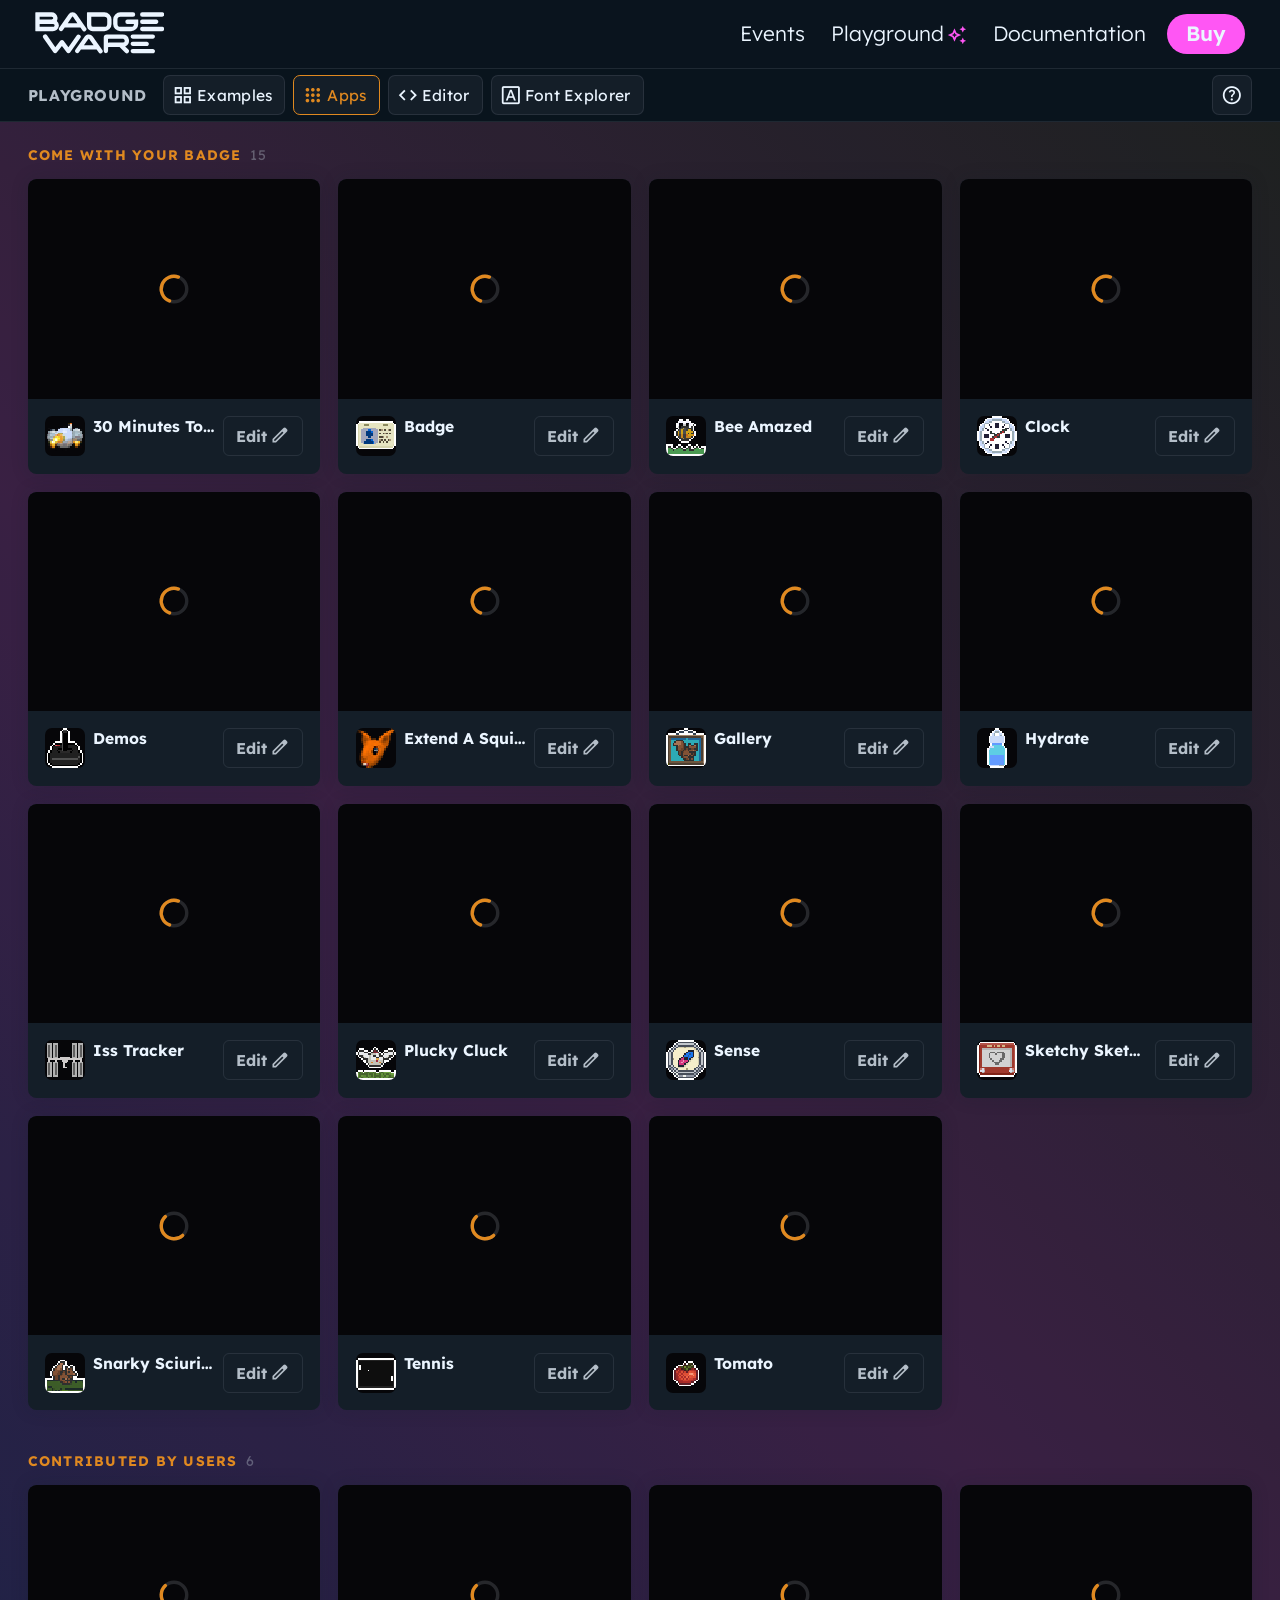
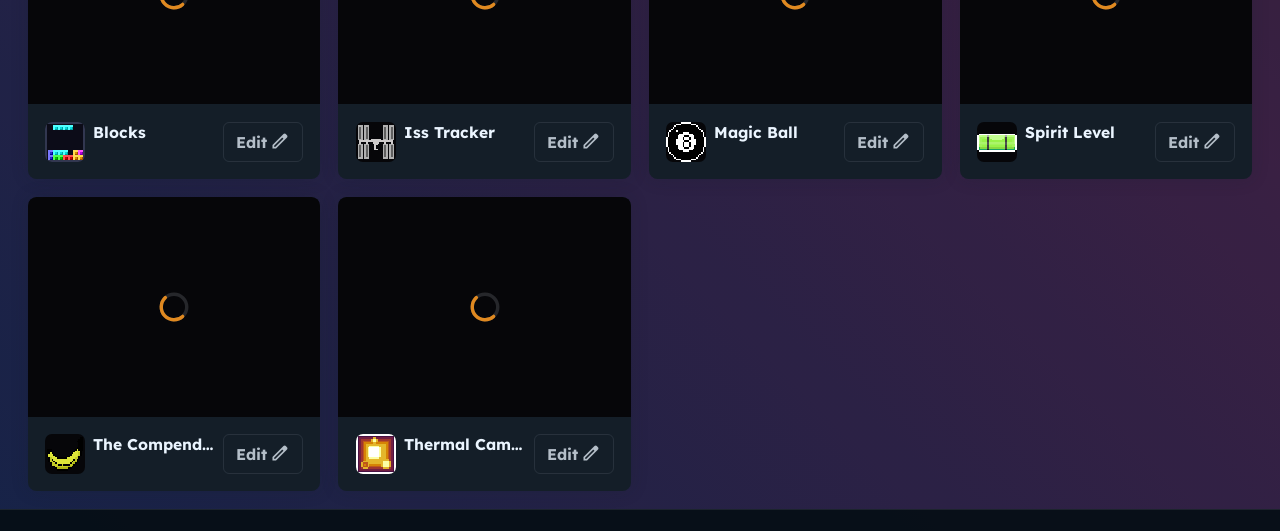
==== commit a02026fd: "icons: Fix icons." ====
--- a/apps.html
+++ b/apps.html
@@ -10,6 +10,7 @@
   <meta name="theme-color" content="#0a141e">
   <link rel="manifest" href="manifest.json">
   <link rel="icon" type="image/svg+xml" href="icons/favicon.svg">
+  <link rel="icon" type="image/png" sizes="256x256" href="icons/favicon-256.png">
   <link rel="icon" type="image/png" sizes="32x32" href="icons/favicon-32.png">
   <link rel="icon" type="image/png" sizes="16x16" href="icons/favicon-16.png">
   <link rel="apple-touch-icon" href="icons/icon-180.png">
